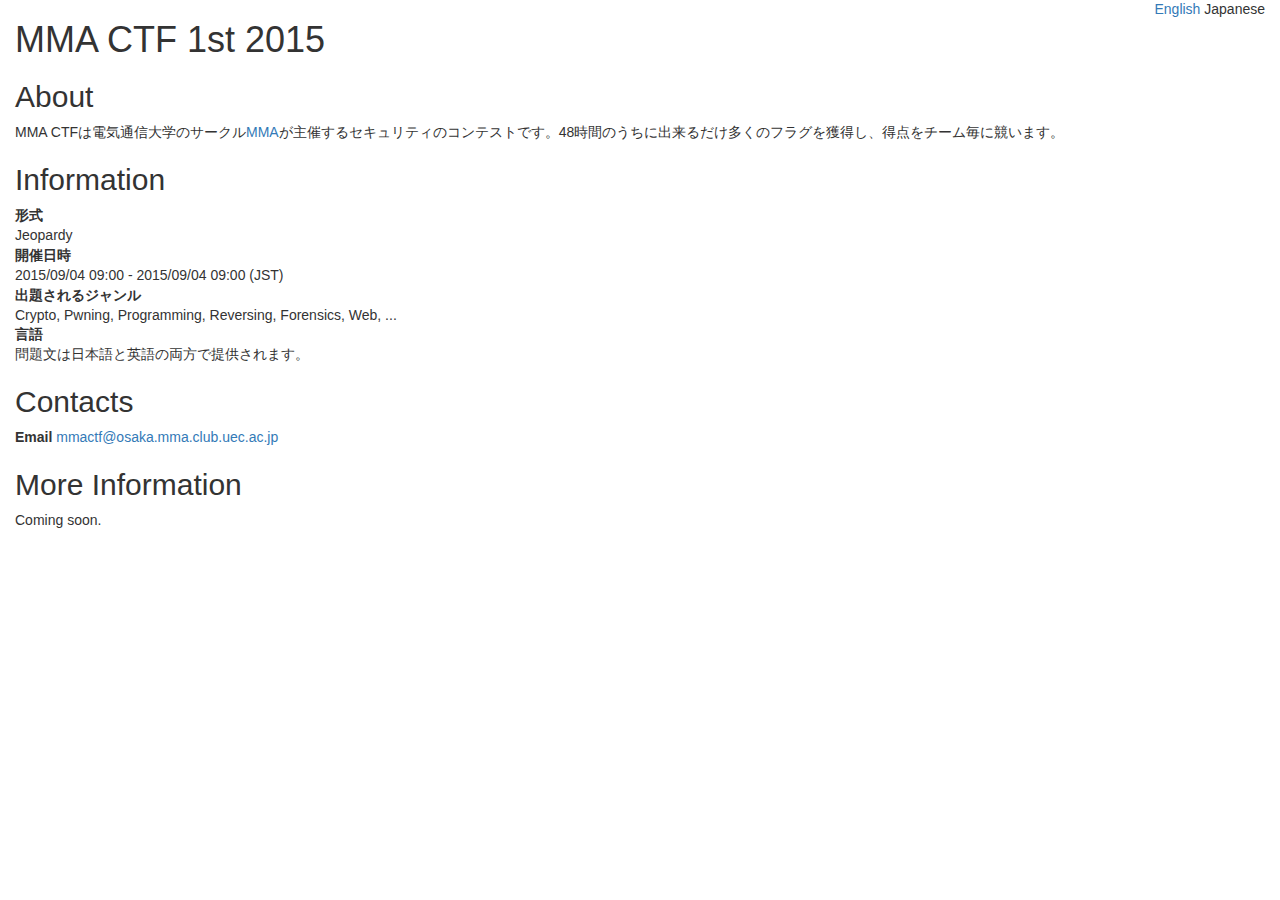
==== ja/index.html @ b23cba6e "First Commit" ====
<!DOCTYPE html>
<html lang="ja">
  <head>
    <meta charset="utf-8">
    <meta http-equiv="X-UA-Compatible" content="IE=edge">
    <meta name="viewport" content="width=device-width, initial-scale=1">
    <title>MMA CTF 1st 2015</title>

    <link href="../stylesheets/all.css" rel="stylesheet" type="text/css" />
    <script src="../javascripts/all.js" type="text/javascript"></script>

    <!-- HTML5 shim and Respond.js for IE8 support of HTML5 elements and media queries -->
    <!-- WARNING: Respond.js doesn't work if you view the page via file:// -->
    <!--[if lt IE 9]>
      <script src="https://oss.maxcdn.com/html5shiv/3.7.2/html5shiv.min.js"></script>
      <script src="https://oss.maxcdn.com/respond/1.4.2/respond.min.js"></script>
      <![endif]-->
  </head>
  <body>
    <div class="container-fluid">
      <div class="row">
        <div class="col-md-12">
          <div class="languages pull-right">
              <a href="../">English</a>
              Japanese
            
          </div>
          <h1>MMA CTF 1st 2015</h1>
<h2>About</h2>
MMA CTFは電気通信大学のサークル<a href="http://www.mma.club.uec.ac.jp">MMA</a>が主催するセキュリティのコンテストです。48時間のうちに出来るだけ多くのフラグを獲得し、得点をチーム毎に競います。
<h2>Information</h2>
<dl>
  <dt>形式</dt>
  <dd>Jeopardy</dd>
  <dt>開催日時</dt>
  <dd>2015/09/04 09:00 - 2015/09/04 09:00 (JST)</dd>
  <dt>出題されるジャンル</dt>
  <dd>Crypto, Pwning, Programming, Reversing, Forensics, Web, ...</dd>
  <dt>言語</dt>
  <dd>問題文は日本語と英語の両方で提供されます。</dd>
</dl>
<h2>Contacts</h2>
<address>
  <strong>Email</strong>
  <a href="mmactf@osaka.mma.club.uec.ac.jp">mmactf@osaka.mma.club.uec.ac.jp</a>
</address>
<h2>More Information</h2>
Coming soon.

        </div>
      </div>
    </div>
  </body>
</html>
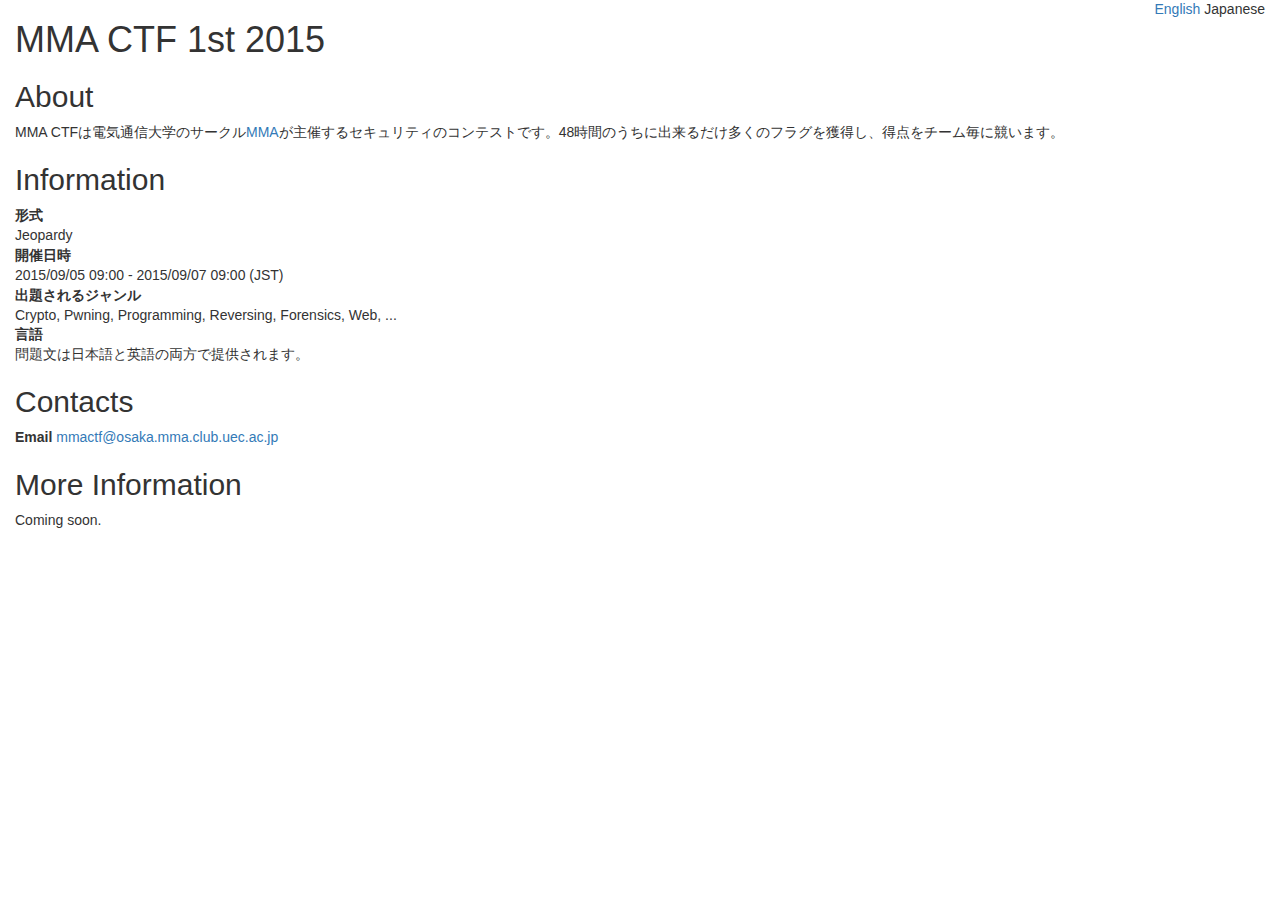
==== commit dc696617: "Fix date" ====
--- a/ja/index.html
+++ b/ja/index.html
@@ -33,7 +33,7 @@
   <dt>形式</dt>
   <dd>Jeopardy</dd>
   <dt>開催日時</dt>
-  <dd>2015/09/04 09:00 - 2015/09/04 09:00 (JST)</dd>
+  <dd>2015/09/05 09:00 - 2015/09/07 09:00 (JST)</dd>
   <dt>出題されるジャンル</dt>
   <dd>Crypto, Pwning, Programming, Reversing, Forensics, Web, ...</dd>
   <dt>言語</dt>
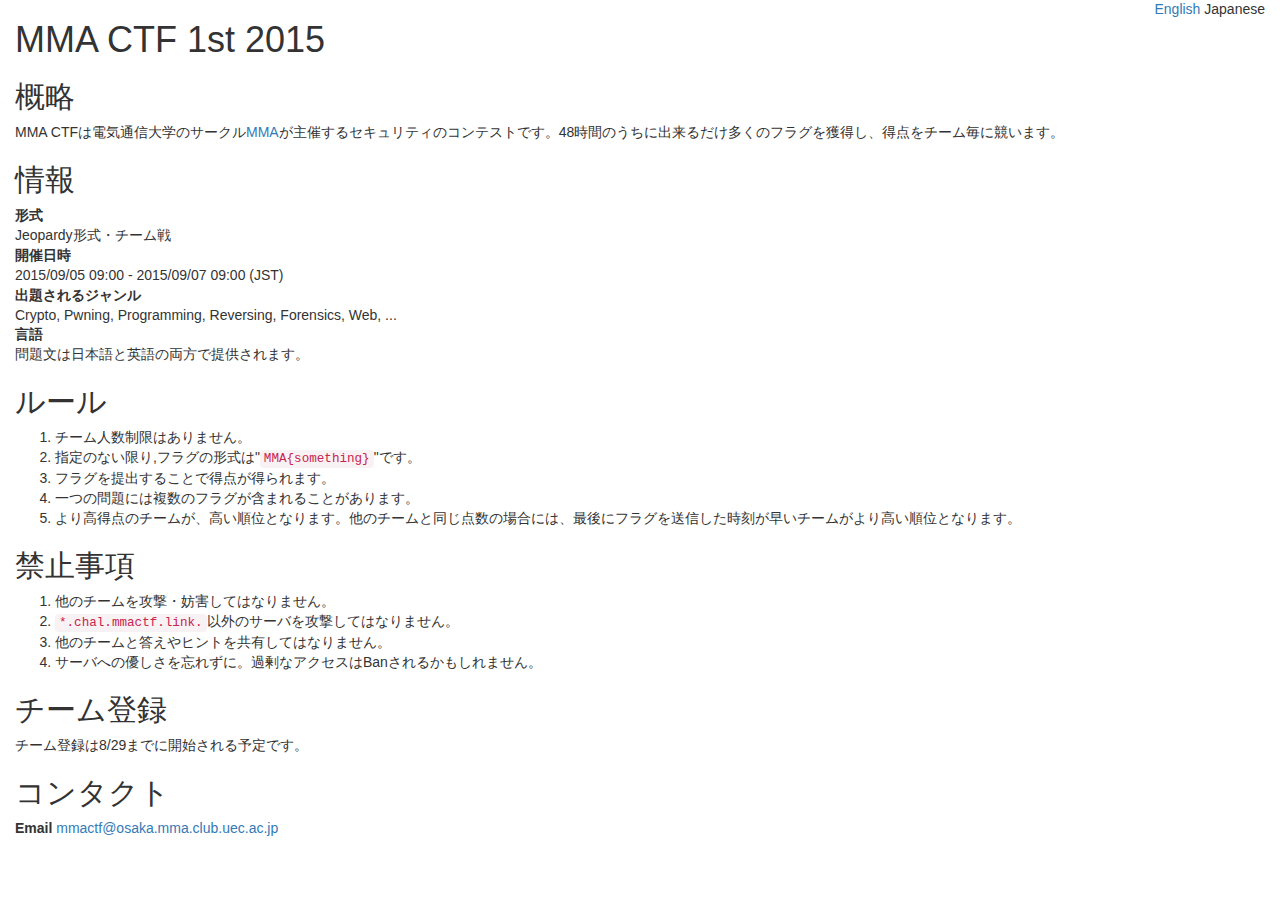
==== commit ad8855e0: "Add rules" ====
--- a/ja/index.html
+++ b/ja/index.html
@@ -26,12 +26,12 @@
             
           </div>
           <h1>MMA CTF 1st 2015</h1>
-<h2>About</h2>
+<h2>概略</h2>
 MMA CTFは電気通信大学のサークル<a href="http://www.mma.club.uec.ac.jp">MMA</a>が主催するセキュリティのコンテストです。48時間のうちに出来るだけ多くのフラグを獲得し、得点をチーム毎に競います。
-<h2>Information</h2>
+<h2>情報</h2>
 <dl>
   <dt>形式</dt>
-  <dd>Jeopardy</dd>
+  <dd>Jeopardy形式・チーム戦</dd>
   <dt>開催日時</dt>
   <dd>2015/09/05 09:00 - 2015/09/07 09:00 (JST)</dd>
   <dt>出題されるジャンル</dt>
@@ -39,13 +39,33 @@
   <dt>言語</dt>
   <dd>問題文は日本語と英語の両方で提供されます。</dd>
 </dl>
-<h2>Contacts</h2>
+<h2>ルール</h2>
+
+<ol>
+<li>チーム人数制限はありません。</li>
+<li>指定のない限り,フラグの形式は&quot;<code>MMA{something}</code>&quot;です。</li>
+<li>フラグを提出することで得点が得られます。</li>
+<li>一つの問題には複数のフラグが含まれることがあります。</li>
+<li>より高得点のチームが、高い順位となります。他のチームと同じ点数の場合には、最後にフラグを送信した時刻が早いチームがより高い順位となります。</li>
+</ol>
+
+<h2>禁止事項</h2>
+
+<ol>
+<li>他のチームを攻撃・妨害してはなりません。</li>
+<li><code>*.chal.mmactf.link.</code>以外のサーバを攻撃してはなりません。</li>
+<li>他のチームと答えやヒントを共有してはなりません。</li>
+<li>サーバへの優しさを忘れずに。過剰なアクセスはBanされるかもしれません。</li>
+</ol>
+
+<h2>チーム登録</h2>
+<p>チーム登録は8/29までに開始される予定です。</p>
+
+<h2>コンタクト</h2>
 <address>
   <strong>Email</strong>
-  <a href="mmactf@osaka.mma.club.uec.ac.jp">mmactf@osaka.mma.club.uec.ac.jp</a>
+  <a href="mailto:mmactf@osaka.mma.club.uec.ac.jp">mmactf@osaka.mma.club.uec.ac.jp</a>
 </address>
-<h2>More Information</h2>
-Coming soon.
 
         </div>
       </div>
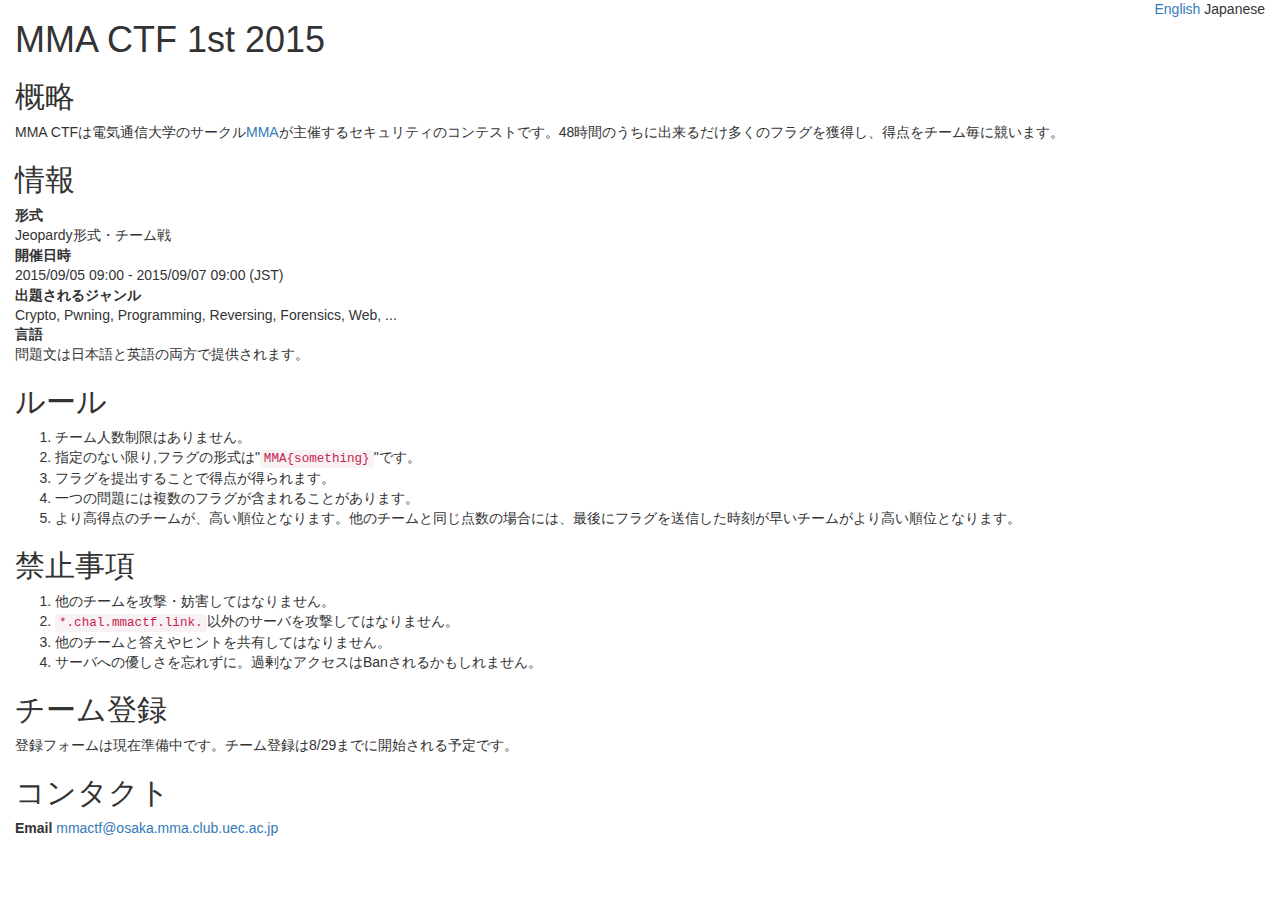
==== commit 9496d097: "Improve announcement about registration." ====
--- a/ja/index.html
+++ b/ja/index.html
@@ -59,7 +59,7 @@
 </ol>
 
 <h2>チーム登録</h2>
-<p>チーム登録は8/29までに開始される予定です。</p>
+<p>登録フォームは現在準備中です。チーム登録は8/29までに開始される予定です。</p>
 
 <h2>コンタクト</h2>
 <address>
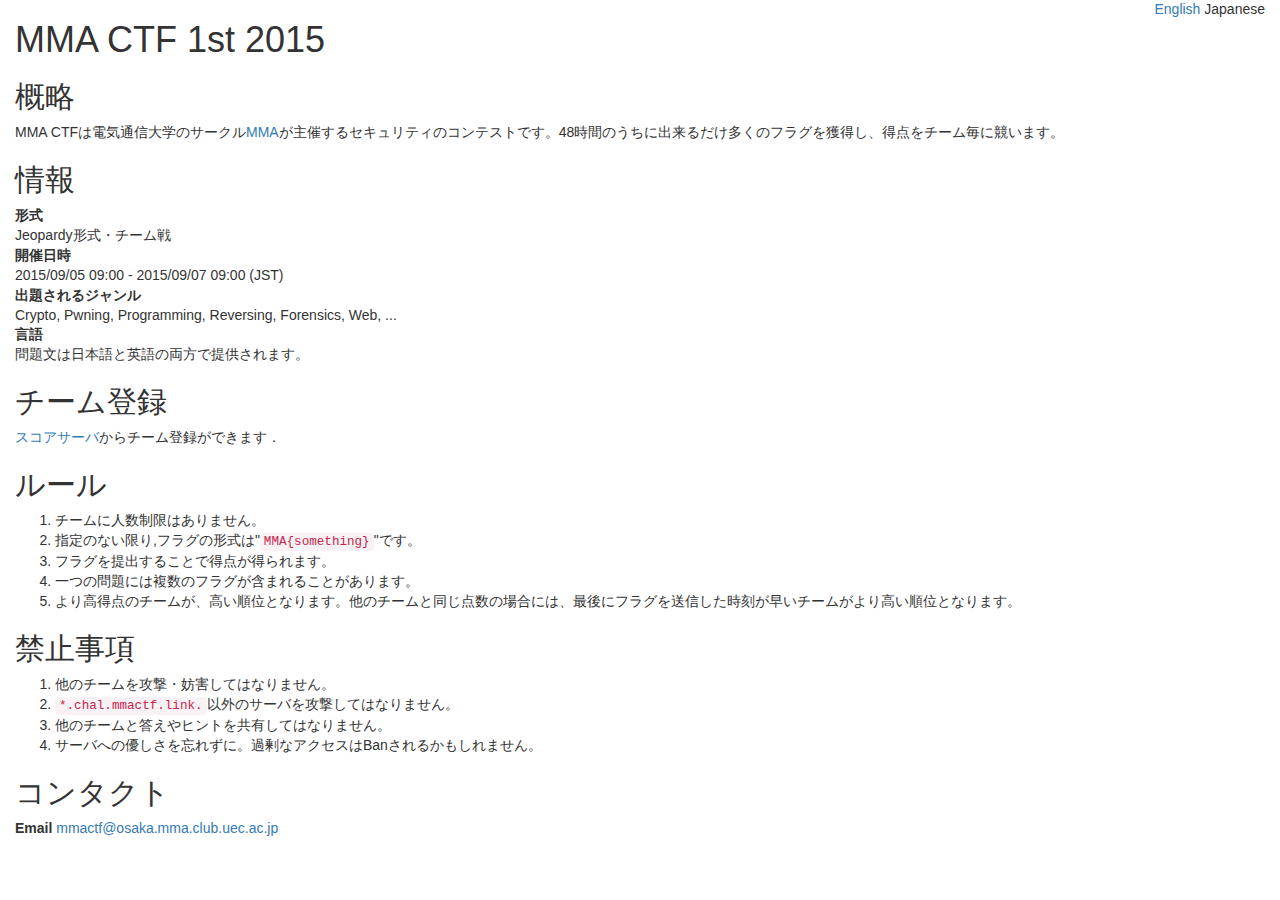
==== commit b42b26f5: "Registration" ====
--- a/ja/index.html
+++ b/ja/index.html
@@ -39,10 +39,12 @@
   <dt>言語</dt>
   <dd>問題文は日本語と英語の両方で提供されます。</dd>
 </dl>
+<h2>チーム登録</h2>
+<p><a href="http://score.mmactf.link/?locale=ja">スコアサーバ</a>からチーム登録ができます．</p>
 <h2>ルール</h2>
 
 <ol>
-<li>チーム人数制限はありません。</li>
+<li>チームに人数制限はありません。</li>
 <li>指定のない限り,フラグの形式は&quot;<code>MMA{something}</code>&quot;です。</li>
 <li>フラグを提出することで得点が得られます。</li>
 <li>一つの問題には複数のフラグが含まれることがあります。</li>
@@ -58,8 +60,6 @@
 <li>サーバへの優しさを忘れずに。過剰なアクセスはBanされるかもしれません。</li>
 </ol>
 
-<h2>チーム登録</h2>
-<p>登録フォームは現在準備中です。チーム登録は8/29までに開始される予定です。</p>
 
 <h2>コンタクト</h2>
 <address>
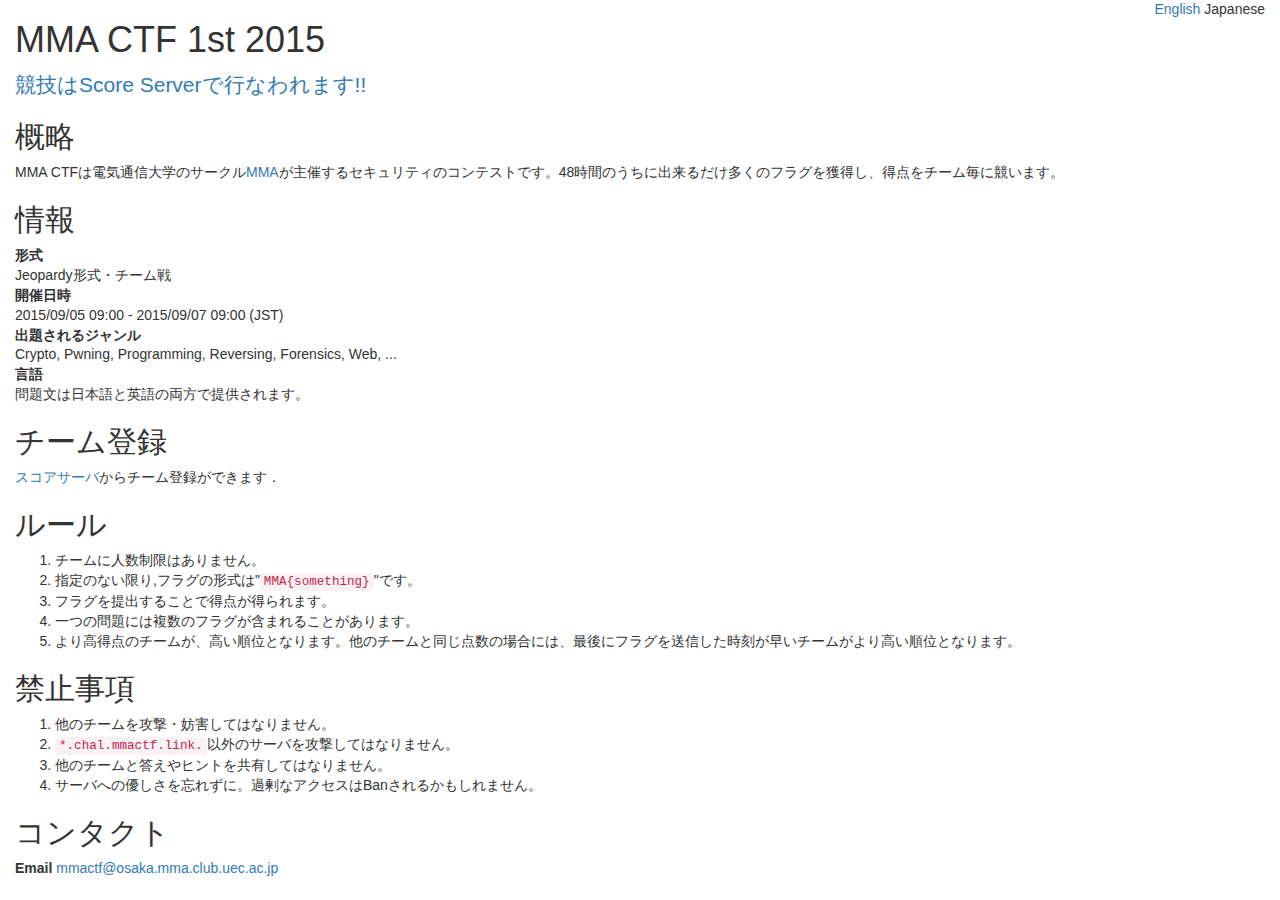
==== commit cd878ed4: "Add link to scoreserver" ====
--- a/ja/index.html
+++ b/ja/index.html
@@ -26,6 +26,9 @@
             
           </div>
           <h1>MMA CTF 1st 2015</h1>
+<span style="font-size: 150%; margin-top: 1em;">
+  <a href="http://score.mmactf.link/?locale=ja">競技はScore Serverで行なわれます!!</a>
+</span>
 <h2>概略</h2>
 MMA CTFは電気通信大学のサークル<a href="http://www.mma.club.uec.ac.jp">MMA</a>が主催するセキュリティのコンテストです。48時間のうちに出来るだけ多くのフラグを獲得し、得点をチーム毎に競います。
 <h2>情報</h2>
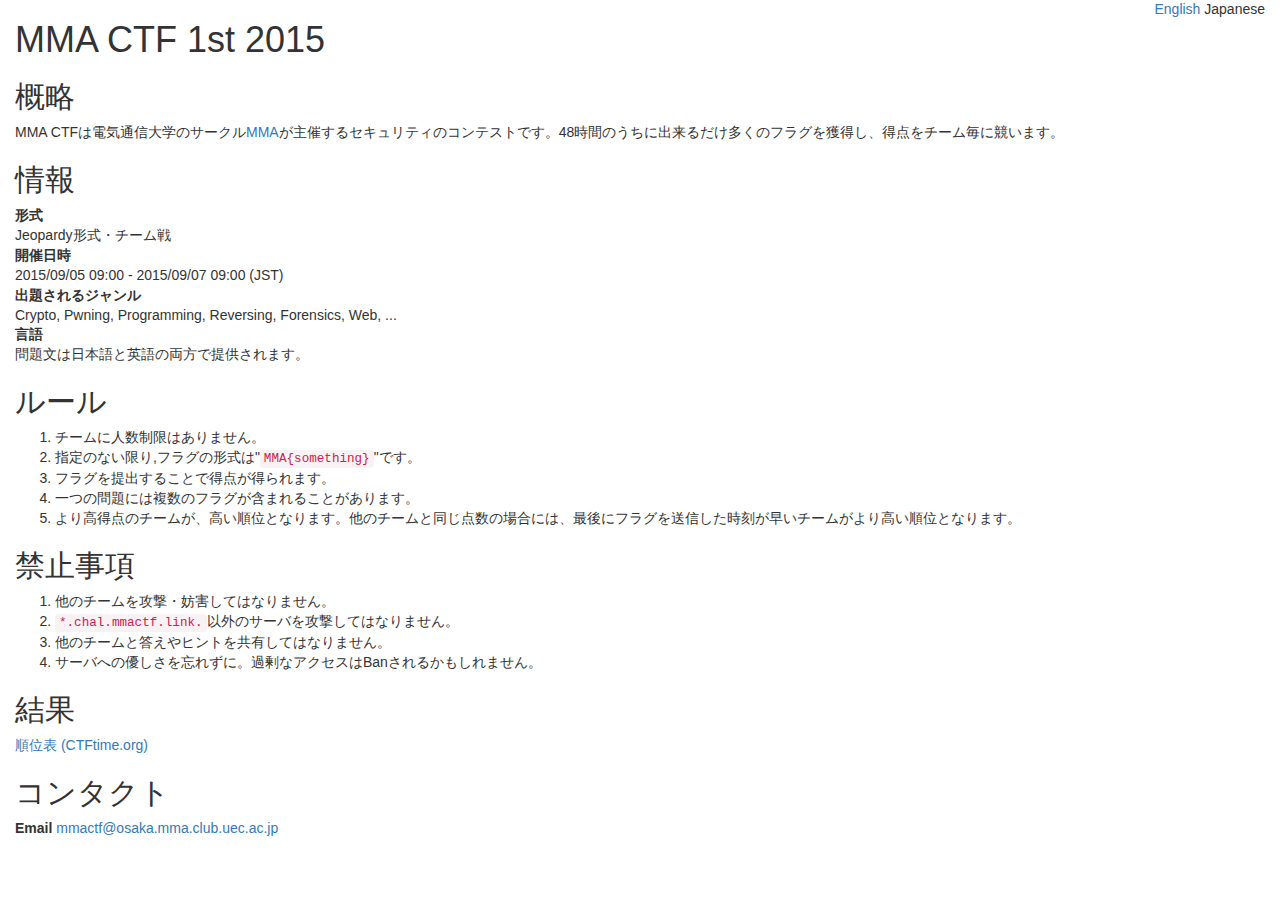
==== commit a1a6ec59: "many fixes" ====
--- a/ja/index.html
+++ b/ja/index.html
@@ -26,9 +26,6 @@
             
           </div>
           <h1>MMA CTF 1st 2015</h1>
-<span style="font-size: 150%; margin-top: 1em;">
-  <a href="http://score.mmactf.link/?locale=ja">競技はScore Serverで行なわれます!!</a>
-</span>
 <h2>概略</h2>
 MMA CTFは電気通信大学のサークル<a href="http://www.mma.club.uec.ac.jp">MMA</a>が主催するセキュリティのコンテストです。48時間のうちに出来るだけ多くのフラグを獲得し、得点をチーム毎に競います。
 <h2>情報</h2>
@@ -42,8 +39,6 @@
   <dt>言語</dt>
   <dd>問題文は日本語と英語の両方で提供されます。</dd>
 </dl>
-<h2>チーム登録</h2>
-<p><a href="http://score.mmactf.link/?locale=ja">スコアサーバ</a>からチーム登録ができます．</p>
 <h2>ルール</h2>
 
 <ol>
@@ -63,7 +58,8 @@
 <li>サーバへの優しさを忘れずに。過剰なアクセスはBanされるかもしれません。</li>
 </ol>
 
-
+<h2>結果</h2>
+<a href="https://ctftime.org/event/234">順位表 (CTFtime.org)</a>
 <h2>コンタクト</h2>
 <address>
   <strong>Email</strong>
